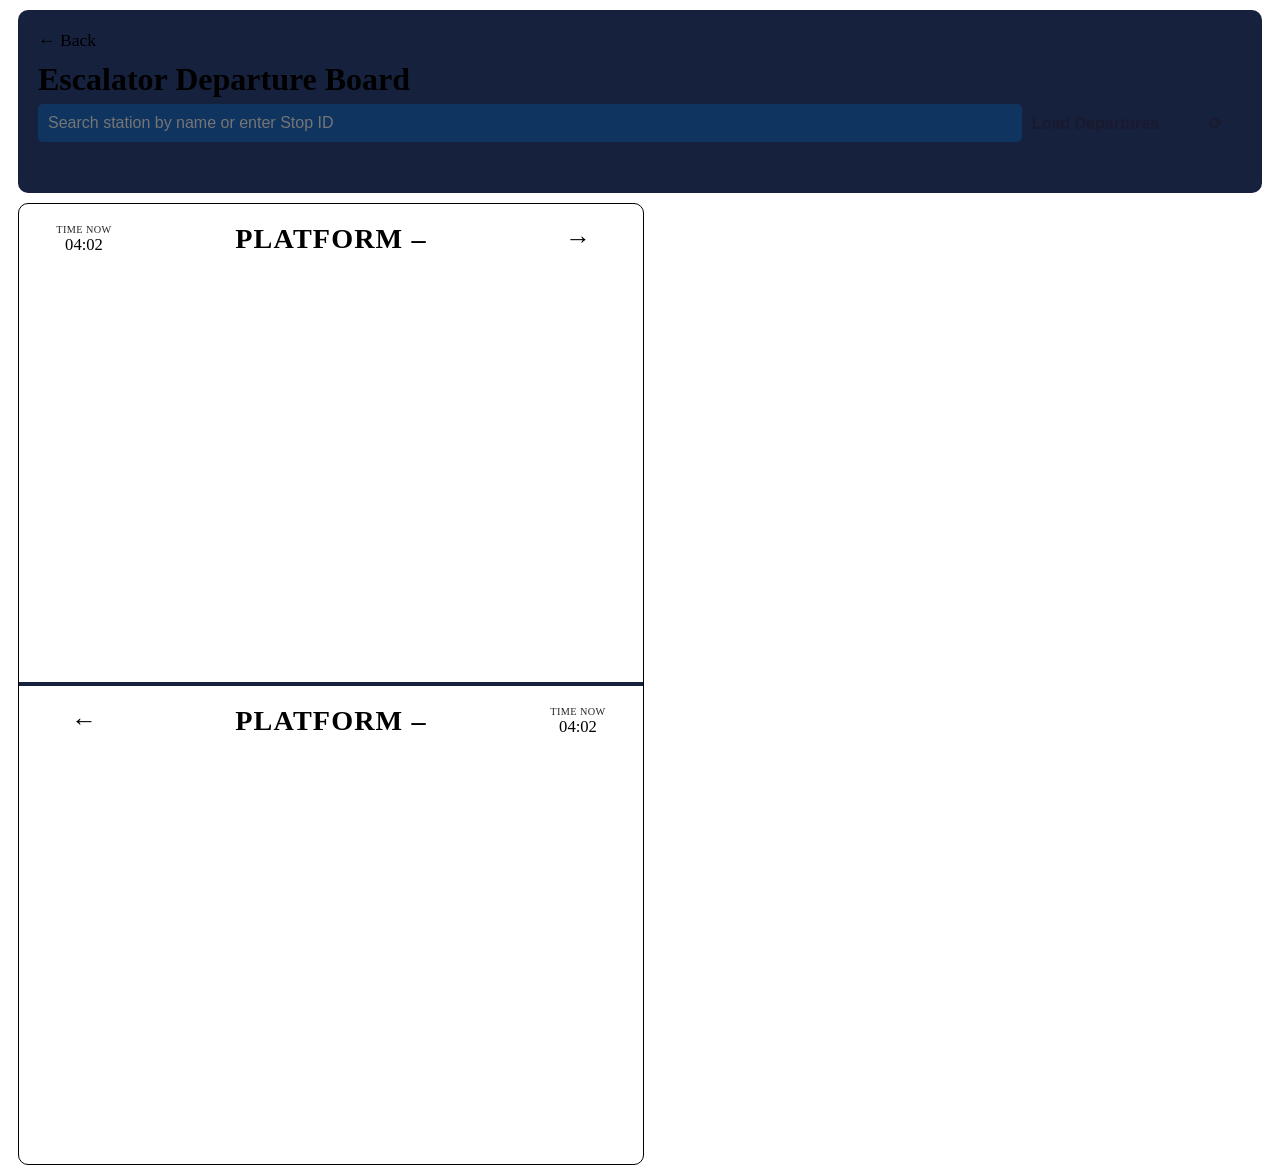
==== templates/design/escalator.html @ 7fb3ce67 "reformatted escalator design, made occupancy and search features functional and made other minor imp" ====
<!DOCTYPE html>
<html lang="en">
<head>
    <meta charset="UTF-8">
    <meta name="viewport" content="width=device-width, initial-scale=1.0">
    <title>Escalator Departure Board</title>
    <link rel="stylesheet" href="/static/css/styles.css">
    <link rel="stylesheet" href="/static/css/design/escalator.css">
</head>
<body>
    <div class="container">
        <header>
            <a href="/" class="back-link">← Back</a>
            <h1 id="h1">Escalator Departure Board</h1>
            <div class="station-info" id="stationInfo" style="display: none;">
                <span id="stationName"></span>
                <span id="stationId"></span>
            </div>
            <div class="controls">
                <div class="search-container">
                    <input type="text" id="stopInput" placeholder="Search station by name or enter Stop ID" />
                    <div id="suggestions" class="suggestions-dropdown"></div>
                </div>
                <button id="loadBtn">Load Departures</button>
                <button id="refreshBtn">⟳</button>
            </div>
            <div class="status" id="status"></div>
        </header>

        <div class="escalator-board" id="escalatorBoard">
            <div class="platform-section" id="platform1Section">
                <div class="platform-header platform-header--top">
                    <span class="header-time">
                        <span class="time-label">Time Now</span>
                        <span class="time-value" id="platform1HeaderTime"></span>
                    </span>
                    <span class="header-title" id="platform1HeaderTitle">Platform –</span>
                    <span class="header-arrow">→</span>
                </div>
                <div class="departures-list" id="platform1List"></div>
            </div>

            <div class="platform-section" id="platform2Section">
                <div class="platform-header platform-header--bottom">
                    <span class="header-arrow">←</span>
                    <span class="header-title" id="platform2HeaderTitle">Platform –</span>
                    <span class="header-time">
                        <span class="time-label">Time Now</span>
                        <span class="time-value" id="platform2HeaderTime"></span>
                    </span>
                </div>
                <div class="departures-list" id="platform2List"></div>
            </div>
        </div>

        <div class="empty-state" id="emptyState">
            <p>Enter a stop ID or search for a station to load departures</p>
        </div>
    </div>

    <script type="module" src="/static/js/design/escalator.js"></script>
</body>
</html>
---- static/css/design/escalator.css ----
/* Escalator Departure Board - two mirrored platform sections, portrait */

.container {
    max-width: 1400px;
    margin: 0 auto;
}

header {
    background: #16213e;
    padding: 20px;
    border-radius: 10px;
    margin: 10px;
}

header h1 {
    color: var(--white);
    font-size: 2em;
    margin: 0px 0px 6px 0px;
}

.station-info {
    margin-bottom: 10px;
    font-size: 1.1em;
    color: var(--white);
}

#stationName {
    font-weight: bold;
}

#stationId {
    color: var(--l-gray);
    margin-left: 4px;
}

.back-link {
    display: inline-block;
    color: var(--white);
    text-decoration: none;
    margin-bottom: 10px;
    font-size: 1.1em;
}

.back-link:hover {
    text-decoration: underline;
}

.controls {
    display: flex;
    gap: 10px;
    margin-bottom: 10px;
    flex-wrap: wrap;
}

.search-container {
    flex: 1;
    min-width: 200px;
    position: relative;
}

#stopInput {
    width: 100%;
    padding: 10px;
    background: #0f3460;
    border: 2px solid var(--white);
    color: #eee;
    font-size: 1em;
    border-radius: 5px;
}

.suggestions-dropdown {
    display: none;
    position: absolute;
    top: 100%;
    left: 0;
    right: 0;
    background: #0f3460;
    border: 2px solid var(--white);
    border-top: none;
    border-radius: 0 0 5px 5px;
    max-height: 250px;
    overflow-y: auto;
    z-index: 1000;
}

.suggestion-item {
    padding: 10px 15px;
    border-bottom: 1px solid #16213e;
    cursor: pointer;
    display: flex;
    justify-content: space-between;
    align-items: center;
}

.suggestion-item:hover {
    background: #16213e;
}

.stop-name {
    flex: 1;
    color: #eee;
}

.stop-id {
    color: var(--l-gray);
    font-size: 0.85em;
    margin-left: 10px;
}

button {
    padding: 10px 20px;
    background: var(--white);
    border: none;
    color: #1a1a2e;
    font-weight: bold;
    cursor: pointer;
    border-radius: 5px;
    font-size: 1em;
}

button:hover {
    background: var(--l-gray);
}

button:active {
    transform: scale(0.98);
}

.status {
    margin-top: 6px;
    font-size: 0.9em;
    color: var(--l-gray);
    min-height: 20px;
}

/* Board dimensions: portrait TV screen, ~30% wider than the original rotated-metro size */
.escalator-board {
    display: flex;
    flex-direction: column;
    width: 624px;
    height: 960px;
    max-width: 100%;
    margin: 10px;
    background: var(--white);
    border: 1px solid #000;
    border-radius: 10px;
    overflow: hidden;
}

.platform-section {
    flex: 1 1 50%;
    display: flex;
    flex-direction: column;
    min-height: 0;
    background: var(--white);
}
.platform-section:first-child {
    border-bottom: 4px solid #16213e;
}

/* Matches metro board's .board-header (height, background, padding, font-size).
   Grid with equal fixed-width side columns keeps the platform title anchored
   to the true center regardless of what the time/arrow columns contain. */
.platform-header {
    display: grid;
    grid-template-columns: 90px 1fr 90px;
    align-items: center;
    height: 70px;
    flex: 0 0 auto;
    background: var(--metro);
    color: var(--white);
    padding: 0 20px;
    font-size: 1.6em;
    box-sizing: border-box;
}
.header-time {
    display: flex;
    flex-direction: column;
    align-items: center;
    line-height: 1.15;
}
.time-label {
    font-size: 0.4em;
    text-transform: uppercase;
    letter-spacing: 0.04em;
    opacity: 0.85;
}
.time-value {
    font-size: 0.65em;
}
.header-title {
    font-size: 1.1em;
    font-weight: 700;
    letter-spacing: 0.04em;
    text-transform: uppercase;
    text-align: center;
}
.header-arrow {
    font-size: 1em;
    text-align: center;
}

.departures-list {
    flex: 1 1 auto;
    display: flex;
    flex-direction: column;
    min-height: 0;
}

/* Grid (not flex) so the occupancy/time columns have fixed widths and never
   shift position depending on how wide the time text ("NOW" vs "20 min") is */
.escalator-row {
    flex: 1 1 0;
    display: grid;
    grid-template-columns: 1fr auto 90px;
    align-items: center;
    gap: 16px;
    padding: 6px 24px;
    border-bottom: 1px solid #ddd;
    animation: fadeIn 0.3s ease;
    min-height: 0;
    overflow: hidden;
}
.platform-section .escalator-row:last-child {
    border-bottom: none;
}

/* Second departure row gets a light grey background for contrast */
.escalator-row:nth-child(2) {
    background: #f5f5f5;
}

.escalator-row.placeholder .row-dest,
.escalator-row.placeholder .row-time {
    color: #bbb;
}

.row-main {
    flex: 1 1 auto;
    min-width: 0;
}

.row-dest-line {
    display: flex;
    align-items: baseline;
    gap: 12px;
    flex-wrap: wrap;
}

.row-dest {
    font-size: 1.9em;
    font-weight: 700;
    color: #1a1a2e;
    white-space: nowrap;
    overflow: hidden;
    text-overflow: ellipsis;
}

.row-badge {
    flex: 0 0 auto;
    border: 2px solid #888;
    border-radius: 6px;
    padding: 1px 8px;
    font-size: 0.5em;
    font-weight: 600;
    text-transform: uppercase;
    color: #555;
    letter-spacing: 0.03em;
}

/* Service status line - smaller and with less top spacing than the metro
   board's equivalent text, per request. Scrolls once text is too long to fit. */
.row-status {
    font-size: 0.7em;
    color: #777;
    margin-top: 1px;
    overflow: hidden;
    white-space: nowrap;
}
.row-status:empty {
    display: none;
}
.row-status .status-text {
    display: inline-block;
}
.row-status.scrolling .status-text {
    padding-left: 100%;
    animation: marquee 10s linear infinite;
}

.occupancy-icons {
    display: flex;
    gap: 2px;
}
.occupancy-icons svg {
    width: 20px;
    height: 26px;
}
.occ-fill {
    fill: #555;
}
.occ-empty {
    fill: #ddd;
}

.row-time {
    font-size: 2em;
    font-weight: 700;
    text-align: right;
}
.row-time.ontime { color: var(--ontime); }
.row-time.minor { color: var(--minor); }
.row-time.major { color: var(--major); }
.row-time.blink { animation: blink 1s steps(2, start) infinite; }

@keyframes fadeIn {
    from { opacity: 0; transform: translateY(-6px); }
    to { opacity: 1; transform: translateY(0); }
}
@keyframes blink {
    0%, 49% { opacity: 1; }
    50%, 100% { opacity: 0; }
}
@keyframes marquee {
    from { transform: translateX(0); }
    to { transform: translateX(-100%); }
}

.empty-state {
    display: none;
    text-align: center;
    padding: 60px 20px;
    color: var(--l-gray);
    font-size: 1.1em;
    font-style: italic;
}
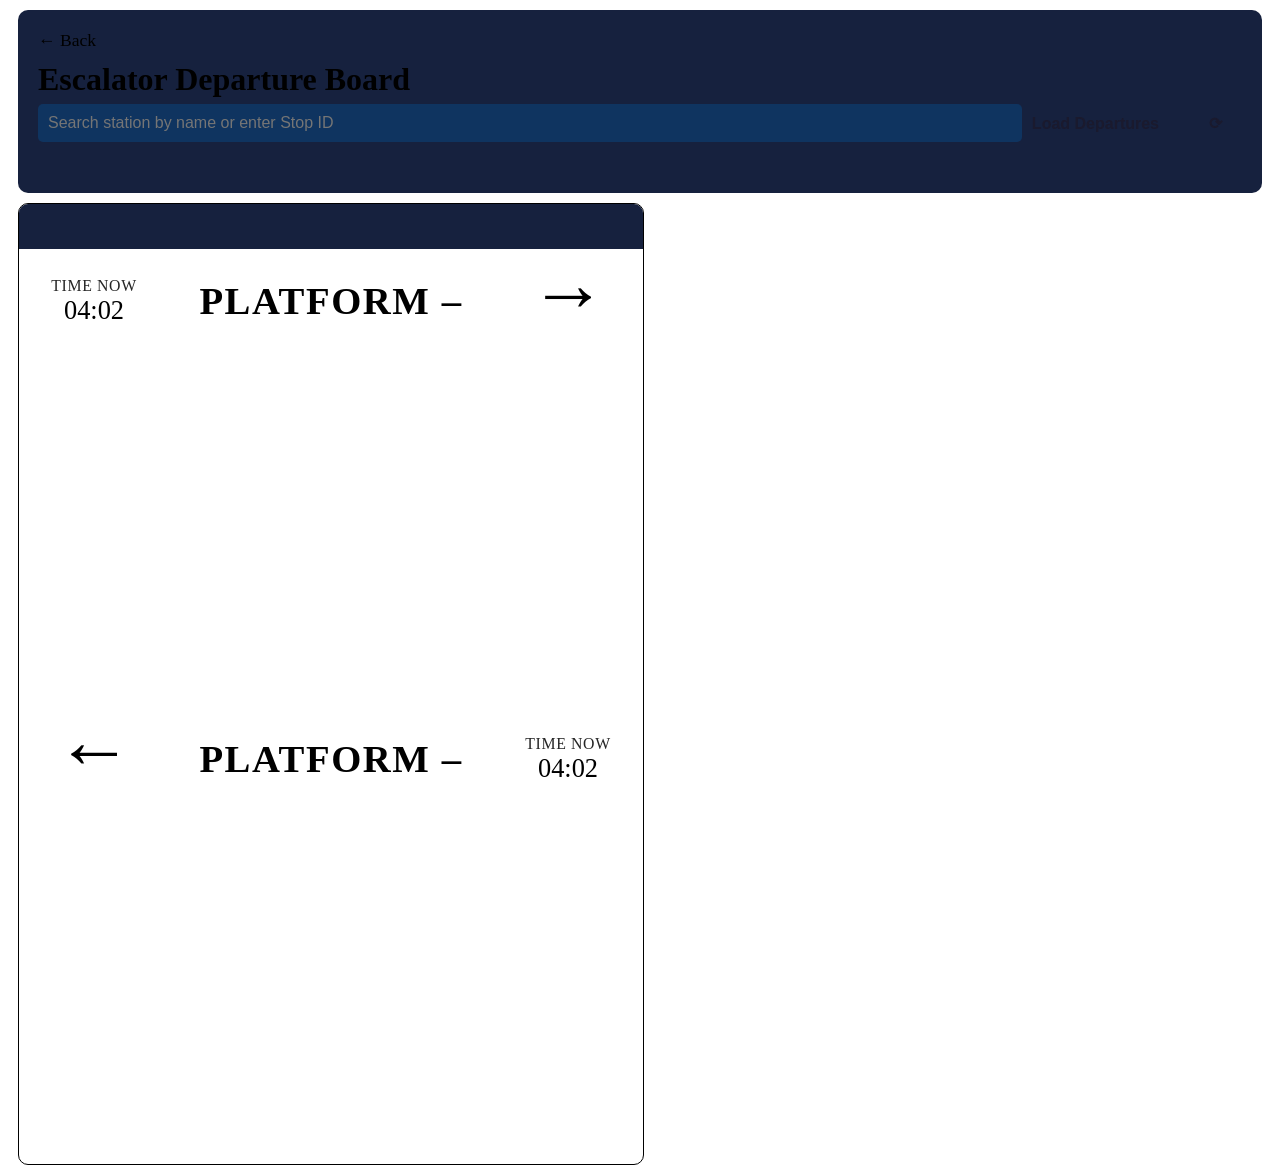
==== commit 85eb0c88: "reorganised documentation and javascript file structure, made closing adjustments to both metro boar" ====
--- a/templates/design/escalator.html
+++ b/templates/design/escalator.html
@@ -28,13 +28,19 @@
         </header>
 
         <div class="escalator-board" id="escalatorBoard">
+            <!-- Temporary/testing: welcome ticker above the top platform display -->
+            <div class="board-ticker" id="boardTicker"></div>
+
             <div class="platform-section" id="platform1Section">
                 <div class="platform-header platform-header--top">
                     <span class="header-time">
                         <span class="time-label">Time Now</span>
                         <span class="time-value" id="platform1HeaderTime"></span>
                     </span>
-                    <span class="header-title" id="platform1HeaderTitle">Platform –</span>
+                    <div class="header-title-group">
+                        <span class="header-title" id="platform1HeaderTitle">Platform –</span>
+                        <span class="header-next-stop" id="platform1NextStop"></span>
+                    </div>
                     <span class="header-arrow">→</span>
                 </div>
                 <div class="departures-list" id="platform1List"></div>
@@ -43,7 +49,10 @@
             <div class="platform-section" id="platform2Section">
                 <div class="platform-header platform-header--bottom">
                     <span class="header-arrow">←</span>
-                    <span class="header-title" id="platform2HeaderTitle">Platform –</span>
+                    <div class="header-title-group">
+                        <span class="header-title" id="platform2HeaderTitle">Platform –</span>
+                        <span class="header-next-stop" id="platform2NextStop"></span>
+                    </div>
                     <span class="header-time">
                         <span class="time-label">Time Now</span>
                         <span class="time-value" id="platform2HeaderTime"></span>
--- a/static/css/design/escalator.css
+++ b/static/css/design/escalator.css
@@ -147,8 +147,23 @@
     overflow: hidden;
 }
 
+/* Temporary/testing welcome ticker above the top platform display */
+.board-ticker {
+    flex: 0 0 auto;
+    height: 45px;
+    background: #16213e;
+    color: var(--white);
+    display: flex;
+    align-items: center;
+    padding: 0 16px;
+    font-size: 1.35em;
+    overflow: hidden;
+    white-space: nowrap;
+    box-sizing: border-box;
+}
+
 .platform-section {
-    flex: 1 1 50%;
+    flex: 1 1 0;
     display: flex;
     flex-direction: column;
     min-height: 0;
@@ -158,19 +173,20 @@
     border-bottom: 4px solid #16213e;
 }
 
-/* Matches metro board's .board-header (height, background, padding, font-size).
-   Grid with equal fixed-width side columns keeps the platform title anchored
-   to the true center regardless of what the time/arrow columns contain. */
+/* Matches metro board's .board-header (background, padding), scaled up ~50%
+   (was 70px/1.6em). Grid with equal fixed-width side columns keeps the
+   platform title anchored to the true center regardless of what the
+   time/arrow columns contain. */
 .platform-header {
     display: grid;
-    grid-template-columns: 90px 1fr 90px;
-    align-items: center;
-    height: 70px;
+    grid-template-columns: 110px 1fr 110px;
+    align-items: center;
+    height: 105px;
     flex: 0 0 auto;
     background: var(--metro);
     color: var(--white);
     padding: 0 20px;
-    font-size: 1.6em;
+    font-size: 2.2em;
     box-sizing: border-box;
 }
 .header-time {
@@ -180,13 +196,18 @@
     line-height: 1.15;
 }
 .time-label {
-    font-size: 0.4em;
+    font-size: 0.45em;
     text-transform: uppercase;
     letter-spacing: 0.04em;
     opacity: 0.85;
 }
 .time-value {
-    font-size: 0.65em;
+    font-size: 0.75em;
+}
+.header-title-group {
+    display: flex;
+    flex-direction: column;
+    align-items: center;
 }
 .header-title {
     font-size: 1.1em;
@@ -195,9 +216,24 @@
     text-transform: uppercase;
     text-align: center;
 }
+/* Temporary/testing: next stop, shown under the platform number */
+.header-next-stop {
+    font-size: 0.5em;
+    font-style: italic;
+    opacity: 0.85;
+    margin-top: 2px;
+}
+/* Flex + line-height:1 centers the LINE BOX, but the → glyph's own ink sits
+   below the font's baseline-relative center (measured via canvas text metrics:
+   ~0.1em low at this size) - the translateY corrects for the glyph itself */
 .header-arrow {
-    font-size: 1em;
-    text-align: center;
+    display: flex;
+    align-items: center;
+    justify-content: center;
+    height: 100%;
+    line-height: 1;
+    font-size: 2.2em;
+    transform: translateY(-0.1em);
 }
 
 .departures-list {
@@ -208,11 +244,12 @@
 }
 
 /* Grid (not flex) so the occupancy/time columns have fixed widths and never
-   shift position depending on how wide the time text ("NOW" vs "20 min") is */
+   shift position depending on how wide the time text ("NOW" vs "20 min") is.
+   Time column is 112px so two-digit minute counts never wrap. */
 .escalator-row {
     flex: 1 1 0;
     display: grid;
-    grid-template-columns: 1fr auto 90px;
+    grid-template-columns: 1fr auto 112px;
     align-items: center;
     gap: 16px;
     padding: 6px 24px;
@@ -256,34 +293,30 @@
     text-overflow: ellipsis;
 }
 
+/* Stopping-pattern badge, below the destination - high-contrast white-on-black
+   for legibility (replaces the old "Good service" text in this position) */
 .row-badge {
-    flex: 0 0 auto;
-    border: 2px solid #888;
-    border-radius: 6px;
-    padding: 1px 8px;
-    font-size: 0.5em;
-    font-weight: 600;
+    display: inline-block;
+    background: #1a1a2e;
+    color: var(--white);
+    font-size: 0.7em;
+    font-weight: 500;
     text-transform: uppercase;
-    color: #555;
     letter-spacing: 0.03em;
-}
-
-/* Service status line - smaller and with less top spacing than the metro
-   board's equivalent text, per request. Scrolls once text is too long to fit. */
-.row-status {
-    font-size: 0.7em;
-    color: #777;
-    margin-top: 1px;
-    overflow: hidden;
-    white-space: nowrap;
-}
-.row-status:empty {
-    display: none;
-}
-.row-status .status-text {
+    padding: 2px 8px;
+    border-radius: 4px;
+    margin-top: 3px;
+}
+.row-badge.placeholder {
+    background: #ccc;
+    color: #888;
+}
+
+/* Shared marquee mechanism for any scrolling-text container (ticker) */
+.status-text {
     display: inline-block;
 }
-.row-status.scrolling .status-text {
+.scrolling .status-text {
     padding-left: 100%;
     animation: marquee 10s linear infinite;
 }
@@ -291,6 +324,7 @@
 .occupancy-icons {
     display: flex;
     gap: 2px;
+    margin-right: 14px; /* nudge occupancy left, away from the time column */
 }
 .occupancy-icons svg {
     width: 20px;
@@ -304,9 +338,10 @@
 }
 
 .row-time {
-    font-size: 2em;
+    font-size: 2.2em;
     font-weight: 700;
     text-align: right;
+    white-space: nowrap;
 }
 .row-time.ontime { color: var(--ontime); }
 .row-time.minor { color: var(--minor); }
